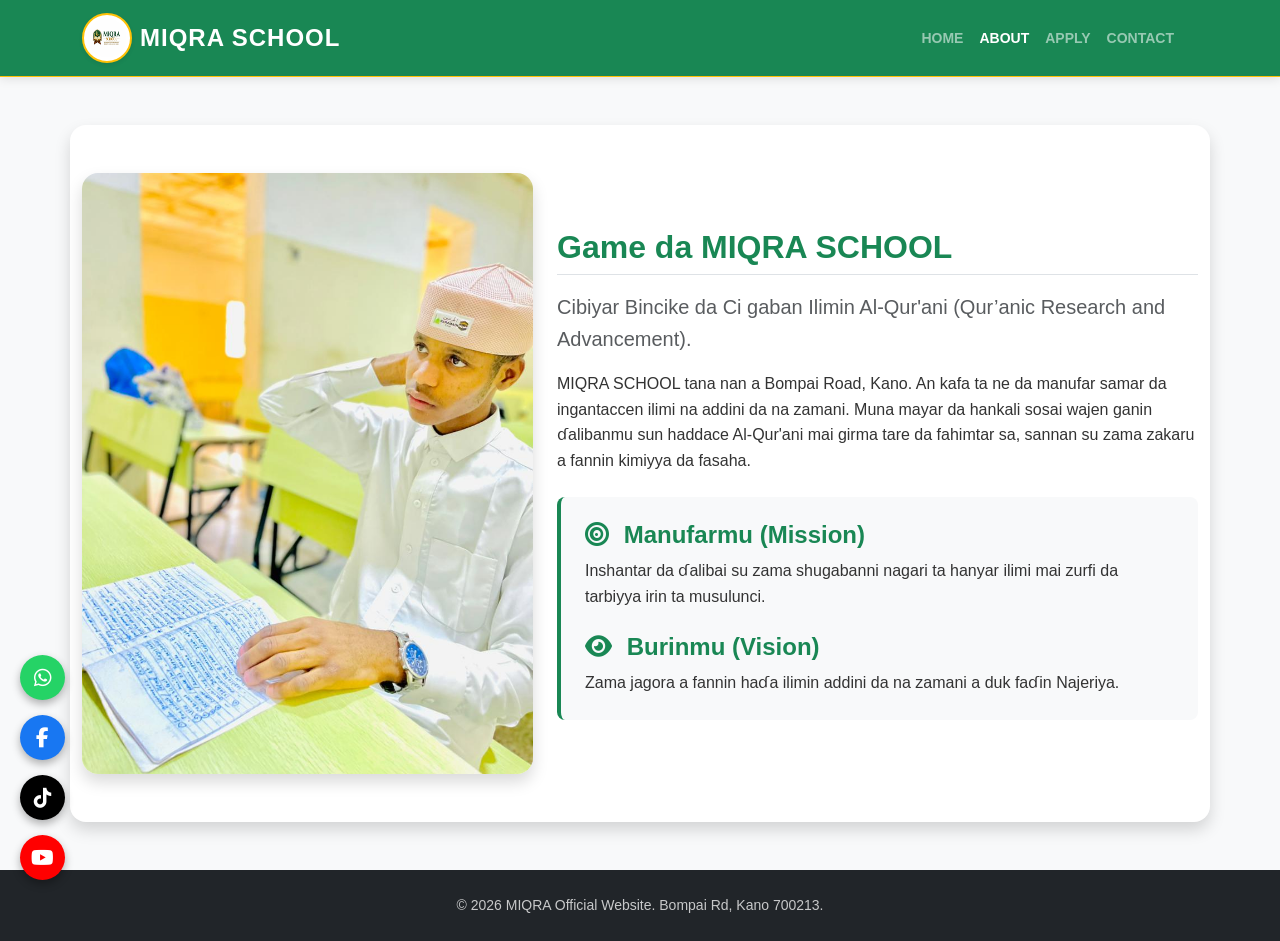
==== about.html @ 82fffc00 "Update website files" ====
<!DOCTYPE html>
<html lang="ha">
<head>
    <meta charset="UTF-8">
    <meta name="viewport" content="width=device-width, initial-scale=1.0">
    <title>About Us | MIQRA SCHOOL</title>
    <link href="https://cdn.jsdelivr.net/npm/bootstrap@5.3.0/dist/css/bootstrap.min.css" rel="stylesheet">
    <link rel="stylesheet" href="CSS/style.css">
    <link rel="stylesheet" href="https://cdnjs.cloudflare.com/ajax/libs/font-awesome/6.4.2/css/all.min.css">
</head>
<body class="bg-light">

    <div id="preloader">
    <div class="loader">
        <div class="spinner-border text-success" role="status">
            <span class="visually-hidden">Loading...</span>
        </div>
        <p class="mt-2 fw-bold text-success">MIQRA SCHOOL...</p>
    </div>
</div>
<nav class="navbar navbar-expand-lg navbar-dark bg-success sticky-top border-bottom border-warning">
    <div class="container">
        <a class="navbar-brand fw-bold d-flex align-items-center" href="index.html">
    <img src="Images/logo.png" alt="MIQRA Logo" width="50" height="50" class="me-2 rounded-circle shadow-sm bg-white p-1">
    <span class="d-none d-sm-inline">MIQRA SCHOOL</span>
</a>
        </button>
        <div class="collapse navbar-collapse" id="navbarNav">
            <ul class="navbar-nav ms-auto align-items-center text-uppercase small fw-bold">
                <li class="nav-item"><a class="nav-link" href="index.html">Home</a></li>
                <li class="nav-item"><a class="nav-link active" href="about.html">About</a></li>
                <li class="nav-item"><a class="nav-link" href="apply.html">Apply</a></li>
                <li class="nav-item"><a class="nav-link" href="contact.html">Contact</a></li>
                <li class="nav-item ms-lg-3 py-1">
                    <div id="google_translate_element" class="shadow-sm"></div>
                </li>
            </ul>
        </div>
    </div>
</nav>

<div class="container my-5 py-5 bg-white shadow rounded-4">
    <div class="row align-items-center">
        <div class="col-md-5 mb-4 mb-md-0">
            <img src="Images/student_study.jpg" class="img-fluid rounded-4 shadow" alt="Student Studying">
        </div>
        <div class="col-md-7">
            <h2 class="fw-bold text-success mb-3 border-bottom pb-2">Game da MIQRA SCHOOL</h2>
            <p class="lead fw-normal text-muted">Cibiyar Bincike da Ci gaban Ilimin Al-Qur'ani (Qur’anic Research and Advancement).</p>
            <p>MIQRA SCHOOL tana nan a Bompai Road, Kano. An kafa ta ne da manufar samar da ingantaccen ilimi na addini da na zamani. Muna mayar da hankali sosai wajen ganin ɗalibanmu sun haddace Al-Qur'ani mai girma tare da fahimtar sa, sannan su zama zakaru a fannin kimiyya da fasaha.</p>
            
            <div class="mt-4 p-4 bg-light rounded-3 border-start border-success border-4">
                <h4 class="fw-bold text-success"><i class="fas fa-bullseye me-2"></i> Manufarmu (Mission)</h4>
                <p class="mb-4">Inshantar da ɗalibai su zama shugabanni nagari ta hanyar ilimi mai zurfi da tarbiyya irin ta musulunci.</p>
                
                <h4 class="fw-bold text-success"><i class="fas fa-eye me-2"></i> Burinmu (Vision)</h4>
                <p class="mb-0">Zama jagora a fannin haɗa ilimin addini da na zamani a duk faɗin Najeriya.</p>
            </div>
        </div>
    </div>
</div>

<footer class="bg-dark text-white text-center p-4">
    <p class="mb-0 small opacity-75">© 2026 MIQRA Official Website. Bompai Rd, Kano 700213.</p>
</footer>

<div class="main-sidebar">
    <a href="https://wa.me/2347077127827" class="s-link whatsapp" target="_blank"><i class="fab fa-whatsapp"></i></a>
    <a href="https://www.facebook.com/profile.php?id=100088737491967" class="s-link facebook" target="_blank"><i class="fab fa-facebook-f"></i></a>
    <a href="https://www.tiktok.com/@alh.khalid.mk" class="s-link tiktok" target="_blank"><i class="fab fa-tiktok"></i></a>
    <a href="https://youtube.com/@alh-khalid_m_k" class="s-link youtube" target="_blank"><i class="fab fa-youtube"></i></a>
</div>

<button onclick="topFunction()" id="backToTop" title="Koma Sama">
    <i class="fas fa-arrow-up"></i>
</button>

<script type="text/javascript">
function googleTranslateElementInit() {
  new google.translate.TranslateElement({
    pageLanguage: 'ha', 
    includedLanguages: 'en,ha,ar,zh-CN,fr,hi', 
    layout: google.translate.TranslateElement.InlineLayout.SIMPLE,
    autoDisplay: false
  }, 'google_translate_element');
}
</script>
<script type="text/javascript" src="//translate.google.com/translate_a/element.js?cb=googleTranslateElementInit"></script>

<script src="https://cdn.jsdelivr.net/npm/bootstrap@5.3.0/dist/js/bootstrap.bundle.min.js"></script>
<script src="JS/script.js"></script> 
</body>
</html>
---- CSS/style.css ----
/* =========================================
   MIQRA SCHOOL - MAIN STYLESHEET
   ========================================= */

html {
    scroll-behavior: smooth;
}

/* 1. Tsarin jiki baki daya */
body {
    font-family: 'Segoe UI', Tahoma, Geneva, Verdana, sans-serif;
    line-height: 1.6;
    color: #333;
    margin: 0;
    padding: 0;
}

/* 2. Tsarin bangaren sama (Hero Section) */
.hero {
    height: 90vh;
    background: linear-gradient(rgba(0,0,0,0.6), rgba(0,0,0,0.6)), url('../Images/students_hall.jpg');
    background-size: cover;
    background-position: center;
    color: white;
    display: flex;
    align-items: center;
    justify-content: center;
    text-align: center;
}

.hero h1 {
    font-size: 3.5rem;
    font-weight: bold;
    text-transform: uppercase;
    text-shadow: 2px 2px 8px rgba(0,0,0,0.5);
}

/* 3. Tsarin Navigation Bar & Logo */
.navbar {
    box-shadow: 0 2px 10px rgba(0,0,0,0.1);
}

.navbar-brand {
    font-size: 1.5rem;
    letter-spacing: 1px;
}

/* Gyara don Logo ya yi kyau a cikin Navbar */
.navbar-brand img {
    border: 2px solid #ffc107; /* Kalar yellow din MIQRA */
    background: white;
    padding: 2px;
}

/* 4. Karamin tsarin section padding */
.section-padding {
    padding: 60px 0;
}

/* 5. Tsarin Footer na kasa */
footer {
    background-color: #222;
    color: #bbb;
    padding: 30px 0;
    text-align: center;
}

/* 6. Sidebar da Social Links */
.main-sidebar {
    position: fixed;
    bottom: 20px;
    left: 20px;
    z-index: 10000;
    display: flex;
    flex-direction: column;
    gap: 15px;
}

.s-link {
    width: 45px;
    height: 45px;
    display: flex;
    align-items: center;
    justify-content: center;
    border-radius: 50%;
    color: white !important;
    font-size: 20px;
    text-decoration: none;
    box-shadow: 0 4px 8px rgba(0,0,0,0.3);
    transition: transform 0.3s;
}

.s-link:hover {
    transform: scale(1.1);
}

.whatsapp { background-color: #25d366 !important; }
.facebook { background-color: #1877f2 !important; }
.tiktok   { background-color: #000000 !important; }
.youtube  { background-color: #ff0000 !important; }

/* 7. Back to Top Button */
#backToTop {
    display: none;
    position: fixed;
    bottom: 20px;
    right: 30px;
    z-index: 99;
    border: none;
    outline: none;
    background-color: #ffc107;
    color: white;
    cursor: pointer;
    padding: 15px;
    border-radius: 50%;
    font-size: 18px;
    box-shadow: 0 4px 8px rgba(0,0,0,0.2);
    transition: 0.3s;
}

#backToTop:hover {
    background-color: #e0a800;
}

/* 8. Google Translate Styling */
.goog-te-gadget-simple {
    background-color: #ffffff !important;
    border: 2px solid #ffc107 !important;
    border-radius: 30px !important;
    padding: 4px 12px !important;
    font-size: 14px !important;
    font-weight: bold !important;
    display: inline-flex !important;
    align-items: center !important;
    cursor: pointer;
    transition: 0.3s ease;
}

.goog-te-gadget-icon {
    display: none !important;
}

.goog-te-menu-value span {
    color: #198754 !important;
    text-transform: uppercase;
    font-size: 12px;
}

/* 9. Preloader Styles */
#preloader {
    position: fixed;
    top: 0;
    left: 0;
    width: 100%;
    height: 100%;
    background-color: #ffffff;
    display: flex;
    justify-content: center;
    align-items: center;
    z-index: 10001; /* Ya fi kowane abu sama */
    transition: opacity 0.5s ease, visibility 0.5s ease;
}

.loader {
    text-align: center;
}

.loader-hidden {
    opacity: 0;
    visibility: hidden;
}

/* 10. Mobile Responsive & Form Fixes */
@media (max-width: 768px) {
    .hero h1 {
        font-size: 2.2rem;
    }

    /* Gyara Date input don ya fi sauki a waya */
    input[type="date"] {
        position: relative;
        min-height: 50px;
        appearance: none;
    }

    /* Sanya alamar calendar ta fito a fili */
    input[type="date"]::-webkit-calendar-picker-indicator {
        background: transparent;
        bottom: 0;
        color: transparent;
        cursor: pointer;
        height: auto;
        left: 0;
        position: absolute;
        right: 0;
        top: 0;
        width: auto;
    }
}

@media (max-width: 991px) {
    #google_translate_element {
        margin-top: 15px;
        margin-bottom: 5px;
        text-align: center;
    }
}
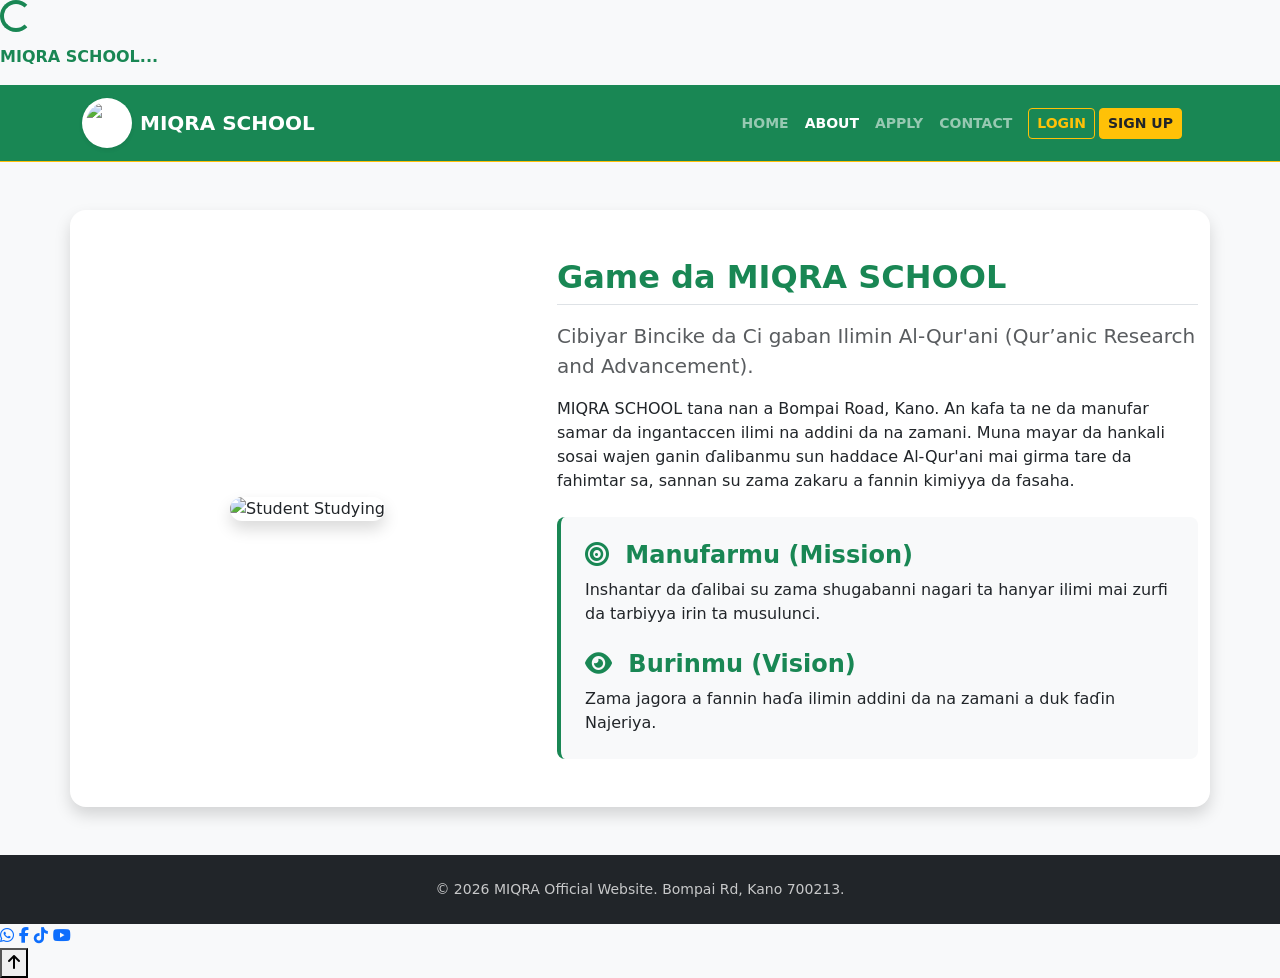
==== commit 5ccffdad: "updet" ====
--- a/about.html
+++ b/about.html
@@ -5,89 +5,96 @@
     <meta name="viewport" content="width=device-width, initial-scale=1.0">
     <title>About Us | MIQRA SCHOOL</title>
     <link href="https://cdn.jsdelivr.net/npm/bootstrap@5.3.0/dist/css/bootstrap.min.css" rel="stylesheet">
-    <link rel="stylesheet" href="CSS/style.css">
+    <link rel="stylesheet" href="css/style.css">
     <link rel="stylesheet" href="https://cdnjs.cloudflare.com/ajax/libs/font-awesome/6.4.2/css/all.min.css">
 </head>
 <body class="bg-light">
 
     <div id="preloader">
-    <div class="loader">
-        <div class="spinner-border text-success" role="status">
-            <span class="visually-hidden">Loading...</span>
-        </div>
-        <p class="mt-2 fw-bold text-success">MIQRA SCHOOL...</p>
-    </div>
-</div>
-<nav class="navbar navbar-expand-lg navbar-dark bg-success sticky-top border-bottom border-warning">
-    <div class="container">
-        <a class="navbar-brand fw-bold d-flex align-items-center" href="index.html">
-    <img src="Images/logo.png" alt="MIQRA Logo" width="50" height="50" class="me-2 rounded-circle shadow-sm bg-white p-1">
-    <span class="d-none d-sm-inline">MIQRA SCHOOL</span>
-</a>
-        </button>
-        <div class="collapse navbar-collapse" id="navbarNav">
-            <ul class="navbar-nav ms-auto align-items-center text-uppercase small fw-bold">
-                <li class="nav-item"><a class="nav-link" href="index.html">Home</a></li>
-                <li class="nav-item"><a class="nav-link active" href="about.html">About</a></li>
-                <li class="nav-item"><a class="nav-link" href="apply.html">Apply</a></li>
-                <li class="nav-item"><a class="nav-link" href="contact.html">Contact</a></li>
-                <li class="nav-item ms-lg-3 py-1">
-                    <div id="google_translate_element" class="shadow-sm"></div>
-                </li>
-            </ul>
+        <div class="loader">
+            <div class="spinner-border text-success" role="status">
+                <span class="visually-hidden">Loading...</span>
+            </div>
+            <p class="mt-2 fw-bold text-success">MIQRA SCHOOL...</p>
         </div>
     </div>
-</nav>
 
-<div class="container my-5 py-5 bg-white shadow rounded-4">
-    <div class="row align-items-center">
-        <div class="col-md-5 mb-4 mb-md-0">
-            <img src="Images/student_study.jpg" class="img-fluid rounded-4 shadow" alt="Student Studying">
+    <nav class="navbar navbar-expand-lg navbar-dark bg-success sticky-top border-bottom border-warning">
+        <div class="container">
+            <a class="navbar-brand fw-bold d-flex align-items-center" href="index.html">
+                <img src="images/logo.png" alt="MIQRA Logo" width="50" height="50" class="me-2 rounded-circle shadow-sm bg-white p-1">
+                <span class="d-none d-sm-inline">MIQRA SCHOOL</span>
+            </a>
+            
+            <button class="navbar-toggler" type="button" data-bs-toggle="collapse" data-bs-target="#navbarNav">
+                <span class="navbar-toggler-icon"></span>
+            </button>
+
+            <div class="collapse navbar-collapse" id="navbarNav">
+                <ul class="navbar-nav ms-auto align-items-center text-uppercase small fw-bold">
+                    <li class="nav-item"><a class="nav-link" href="index.html">Home</a></li>
+                    <li class="nav-item"><a class="nav-link active" href="about.html">About</a></li>
+                    <li class="nav-item"><a class="nav-link" href="apply.html">Apply</a></li>
+                    <li class="nav-item"><a class="nav-link" href="contact.html">Contact</a></li>
+                    <li class="nav-item ms-lg-2"><a class="btn btn-outline-warning btn-sm fw-bold" href="login.html">Login</a></li>
+                    <li class="nav-item ms-lg-1"><a class="btn btn-warning btn-sm fw-bold text-dark" href="signup.html">Sign Up</a></li>
+                    <li class="nav-item ms-lg-3 py-1">
+                        <div id="google_translate_element" class="shadow-sm"></div>
+                    </li>
+                </ul>
+            </div>
         </div>
-        <div class="col-md-7">
-            <h2 class="fw-bold text-success mb-3 border-bottom pb-2">Game da MIQRA SCHOOL</h2>
-            <p class="lead fw-normal text-muted">Cibiyar Bincike da Ci gaban Ilimin Al-Qur'ani (Qur’anic Research and Advancement).</p>
-            <p>MIQRA SCHOOL tana nan a Bompai Road, Kano. An kafa ta ne da manufar samar da ingantaccen ilimi na addini da na zamani. Muna mayar da hankali sosai wajen ganin ɗalibanmu sun haddace Al-Qur'ani mai girma tare da fahimtar sa, sannan su zama zakaru a fannin kimiyya da fasaha.</p>
-            
-            <div class="mt-4 p-4 bg-light rounded-3 border-start border-success border-4">
-                <h4 class="fw-bold text-success"><i class="fas fa-bullseye me-2"></i> Manufarmu (Mission)</h4>
-                <p class="mb-4">Inshantar da ɗalibai su zama shugabanni nagari ta hanyar ilimi mai zurfi da tarbiyya irin ta musulunci.</p>
+    </nav>
+
+    <div class="container my-5 py-5 bg-white shadow rounded-4">
+        <div class="row align-items-center">
+            <div class="col-md-5 mb-4 mb-md-0 text-center">
+                <img src="images/student_study.jpg" class="img-fluid rounded-4 shadow" alt="Student Studying">
+            </div>
+            <div class="col-md-7">
+                <h2 class="fw-bold text-success mb-3 border-bottom pb-2">Game da MIQRA SCHOOL</h2>
+                <p class="lead fw-normal text-muted">Cibiyar Bincike da Ci gaban Ilimin Al-Qur'ani (Qur’anic Research and Advancement).</p>
+                <p>MIQRA SCHOOL tana nan a Bompai Road, Kano. An kafa ta ne da manufar samar da ingantaccen ilimi na addini da na zamani. Muna mayar da hankali sosai wajen ganin ɗalibanmu sun haddace Al-Qur'ani mai girma tare da fahimtar sa, sannan su zama zakaru a fannin kimiyya da fasaha.</p>
                 
-                <h4 class="fw-bold text-success"><i class="fas fa-eye me-2"></i> Burinmu (Vision)</h4>
-                <p class="mb-0">Zama jagora a fannin haɗa ilimin addini da na zamani a duk faɗin Najeriya.</p>
+                <div class="mt-4 p-4 bg-light rounded-3 border-start border-success border-4">
+                    <h4 class="fw-bold text-success"><i class="fas fa-bullseye me-2"></i> Manufarmu (Mission)</h4>
+                    <p class="mb-4">Inshantar da ɗalibai su zama shugabanni nagari ta hanyar ilimi mai zurfi da tarbiyya irin ta musulunci.</p>
+                    
+                    <h4 class="fw-bold text-success"><i class="fas fa-eye me-2"></i> Burinmu (Vision)</h4>
+                    <p class="mb-0">Zama jagora a fannin haɗa ilimin addini da na zamani a duk faɗin Najeriya.</p>
+                </div>
             </div>
         </div>
     </div>
-</div>
 
-<footer class="bg-dark text-white text-center p-4">
-    <p class="mb-0 small opacity-75">© 2026 MIQRA Official Website. Bompai Rd, Kano 700213.</p>
-</footer>
+    <footer class="bg-dark text-white text-center p-4">
+        <p class="mb-0 small opacity-75">© 2026 MIQRA Official Website. Bompai Rd, Kano 700213.</p>
+    </footer>
 
-<div class="main-sidebar">
-    <a href="https://wa.me/2347077127827" class="s-link whatsapp" target="_blank"><i class="fab fa-whatsapp"></i></a>
-    <a href="https://www.facebook.com/profile.php?id=100088737491967" class="s-link facebook" target="_blank"><i class="fab fa-facebook-f"></i></a>
-    <a href="https://www.tiktok.com/@alh.khalid.mk" class="s-link tiktok" target="_blank"><i class="fab fa-tiktok"></i></a>
-    <a href="https://youtube.com/@alh-khalid_m_k" class="s-link youtube" target="_blank"><i class="fab fa-youtube"></i></a>
-</div>
+    <div class="main-sidebar">
+        <a href="https://wa.me/2347077127827" class="s-link whatsapp" target="_blank"><i class="fab fa-whatsapp"></i></a>
+        <a href="https://www.facebook.com/profile.php?id=100088737491967" class="s-link facebook" target="_blank"><i class="fab fa-facebook-f"></i></a>
+        <a href="https://www.tiktok.com/@alh.khalid.mk" class="s-link tiktok" target="_blank"><i class="fab fa-tiktok"></i></a>
+        <a href="https://youtube.com/@alh-khalid_m_k" class="s-link youtube" target="_blank"><i class="fab fa-youtube"></i></a>
+    </div>
 
-<button onclick="topFunction()" id="backToTop" title="Koma Sama">
-    <i class="fas fa-arrow-up"></i>
-</button>
+    <button onclick="topFunction()" id="backToTop" title="Koma Sama">
+        <i class="fas fa-arrow-up"></i>
+    </button>
 
-<script type="text/javascript">
-function googleTranslateElementInit() {
-  new google.translate.TranslateElement({
-    pageLanguage: 'ha', 
-    includedLanguages: 'en,ha,ar,zh-CN,fr,hi', 
-    layout: google.translate.TranslateElement.InlineLayout.SIMPLE,
-    autoDisplay: false
-  }, 'google_translate_element');
-}
-</script>
-<script type="text/javascript" src="//translate.google.com/translate_a/element.js?cb=googleTranslateElementInit"></script>
+    <script type="text/javascript">
+    function googleTranslateElementInit() {
+      new google.translate.TranslateElement({
+        pageLanguage: 'ha', 
+        includedLanguages: 'en,ha,ar,zh-CN,fr,hi', 
+        layout: google.translate.TranslateElement.InlineLayout.SIMPLE,
+        autoDisplay: false
+      }, 'google_translate_element');
+    }
+    </script>
+    <script type="text/javascript" src="//translate.google.com/translate_a/element.js?cb=googleTranslateElementInit"></script>
 
-<script src="https://cdn.jsdelivr.net/npm/bootstrap@5.3.0/dist/js/bootstrap.bundle.min.js"></script>
-<script src="JS/script.js"></script> 
+    <script src="https://cdn.jsdelivr.net/npm/bootstrap@5.3.0/dist/js/bootstrap.bundle.min.js"></script>
+    <script src="js/script.js"></script> 
 </body>
 </html>
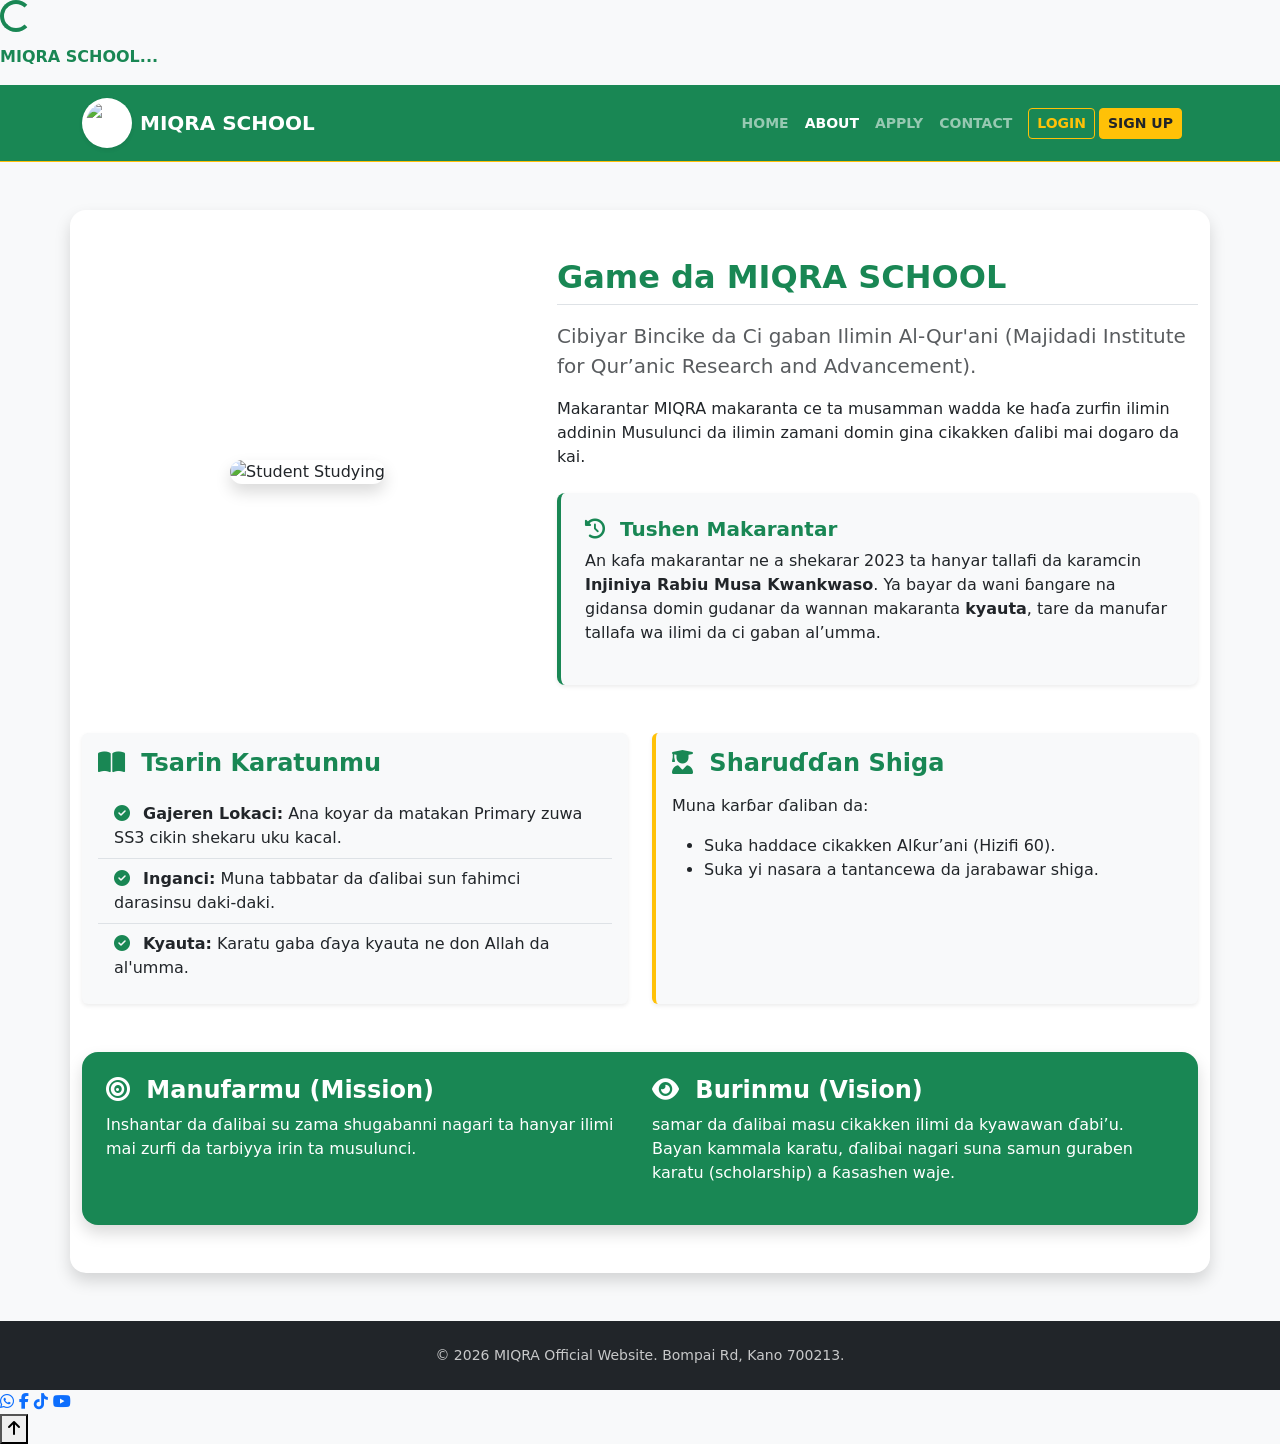
==== commit 12adcd83: "ak" ====
--- a/about.html
+++ b/about.html
@@ -47,27 +47,68 @@
     </nav>
 
     <div class="container my-5 py-5 bg-white shadow rounded-4">
-        <div class="row align-items-center">
+        <div class="row align-items-center mb-5">
             <div class="col-md-5 mb-4 mb-md-0 text-center">
                 <img src="images/student_study.jpg" class="img-fluid rounded-4 shadow" alt="Student Studying">
             </div>
             <div class="col-md-7">
                 <h2 class="fw-bold text-success mb-3 border-bottom pb-2">Game da MIQRA SCHOOL</h2>
-                <p class="lead fw-normal text-muted">Cibiyar Bincike da Ci gaban Ilimin Al-Qur'ani (Qur’anic Research and Advancement).</p>
-                <p>MIQRA SCHOOL tana nan a Bompai Road, Kano. An kafa ta ne da manufar samar da ingantaccen ilimi na addini da na zamani. Muna mayar da hankali sosai wajen ganin ɗalibanmu sun haddace Al-Qur'ani mai girma tare da fahimtar sa, sannan su zama zakaru a fannin kimiyya da fasaha.</p>
+                <p class="lead fw-normal text-muted">Cibiyar Bincike da Ci gaban Ilimin Al-Qur'ani (Majidadi Institute for Qur’anic Research and Advancement).</p>
+                <p>Makarantar MIQRA makaranta ce ta musamman wadda ke haɗa zurfin ilimin addinin Musulunci da ilimin zamani domin gina cikakken ɗalibi mai dogaro da kai.</p>
                 
-                <div class="mt-4 p-4 bg-light rounded-3 border-start border-success border-4">
-                    <h4 class="fw-bold text-success"><i class="fas fa-bullseye me-2"></i> Manufarmu (Mission)</h4>
-                    <p class="mb-4">Inshantar da ɗalibai su zama shugabanni nagari ta hanyar ilimi mai zurfi da tarbiyya irin ta musulunci.</p>
-                    
-                    <h4 class="fw-bold text-success"><i class="fas fa-eye me-2"></i> Burinmu (Vision)</h4>
-                    <p class="mb-0">Zama jagora a fannin haɗa ilimin addini da na zamani a duk faɗin Najeriya.</p>
+                <div class="mt-4 p-4 bg-light rounded-3 border-start border-success border-4 shadow-sm">
+                    <h5 class="fw-bold text-success"><i class="fas fa-history me-2"></i> Tushen Makarantar</h5>
+                    <p>An kafa makarantar ne a shekarar 2023 ta hanyar tallafi da karamcin <strong>Injiniya Rabiu Musa Kwankwaso</strong>. Ya bayar da wani ɓangare na gidansa domin gudanar da wannan makaranta <strong>kyauta</strong>, tare da manufar tallafa wa ilimi da ci gaban al’umma.</p>
+                </div>
+            </div>
+        </div>
+
+        <div class="row g-4">
+            <div class="col-md-6">
+                <div class="card h-100 border-0 bg-light shadow-sm">
+                    <div class="card-body">
+                        <h4 class="card-title fw-bold text-success mb-3"><i class="fas fa-book-open me-2"></i> Tsarin Karatunmu</h4>
+                        <ul class="list-group list-group-flush bg-transparent">
+                            <li class="list-group-item bg-transparent"><i class="fas fa-check-circle text-success me-2"></i> <strong>Gajeren Lokaci:</strong> Ana koyar da matakan Primary zuwa SS3 cikin shekaru uku kacal.</li>
+                            <li class="list-group-item bg-transparent"><i class="fas fa-check-circle text-success me-2"></i> <strong>Inganci:</strong> Muna tabbatar da ɗalibai sun fahimci darasinsu daki-daki.</li>
+                            <li class="list-group-item bg-transparent"><i class="fas fa-check-circle text-success me-2"></i> <strong>Kyauta:</strong> Karatu gaba ɗaya kyauta ne don Allah da al'umma.</li>
+                        </ul>
+                    </div>
+                </div>
+            </div>
+            <div class="col-md-6">
+                <div class="card h-100 border-0 bg-light shadow-sm border-start border-warning border-4">
+                    <div class="card-body">
+                        <h4 class="card-title fw-bold text-success mb-3"><i class="fas fa-user-graduate me-2"></i> Sharuɗɗan Shiga</h4>
+                        <p>Muna karɓar ɗaliban da:</p>
+                        <ul>
+                            <li>Suka haddace cikakken Alƙur’ani (Hizifi 60).</li>
+                            <li>Suka yi nasara a tantancewa da jarabawar shiga.</li>
+                        </ul>
+                    </div>
+                </div>
+            </div>
+        </div>
+
+        <div class="row mt-5">
+            <div class="col-md-12">
+                <div class="p-4 bg-success text-white rounded-4 shadow">
+                    <div class="row">
+                        <div class="col-md-6 mb-3 mb-md-0">
+                            <h4 class="fw-bold"><i class="fas fa-bullseye me-2"></i> Manufarmu (Mission)</h4>
+                            <p>Inshantar da ɗalibai su zama shugabanni nagari ta hanyar ilimi mai zurfi da tarbiyya irin ta musulunci.</p>
+                        </div>
+                        <div class="col-md-6">
+                            <h4 class="fw-bold"><i class="fas fa-eye me-2"></i> Burinmu (Vision)</h4>
+                            <p> samar da ɗalibai masu cikakken ilimi da kyawawan ɗabi’u. Bayan kammala karatu, ɗalibai nagari suna samun guraben karatu (scholarship) a ƙasashen waje.</p>
+                        </div>
+                    </div>
                 </div>
             </div>
         </div>
     </div>
 
-    <footer class="bg-dark text-white text-center p-4">
+    <footer class="bg-dark text-white text-center p-4 mt-5">
         <p class="mb-0 small opacity-75">© 2026 MIQRA Official Website. Bompai Rd, Kano 700213.</p>
     </footer>
 
@@ -93,7 +134,6 @@
     }
     </script>
     <script type="text/javascript" src="//translate.google.com/translate_a/element.js?cb=googleTranslateElementInit"></script>
-
     <script src="https://cdn.jsdelivr.net/npm/bootstrap@5.3.0/dist/js/bootstrap.bundle.min.js"></script>
     <script src="js/script.js"></script> 
 </body>
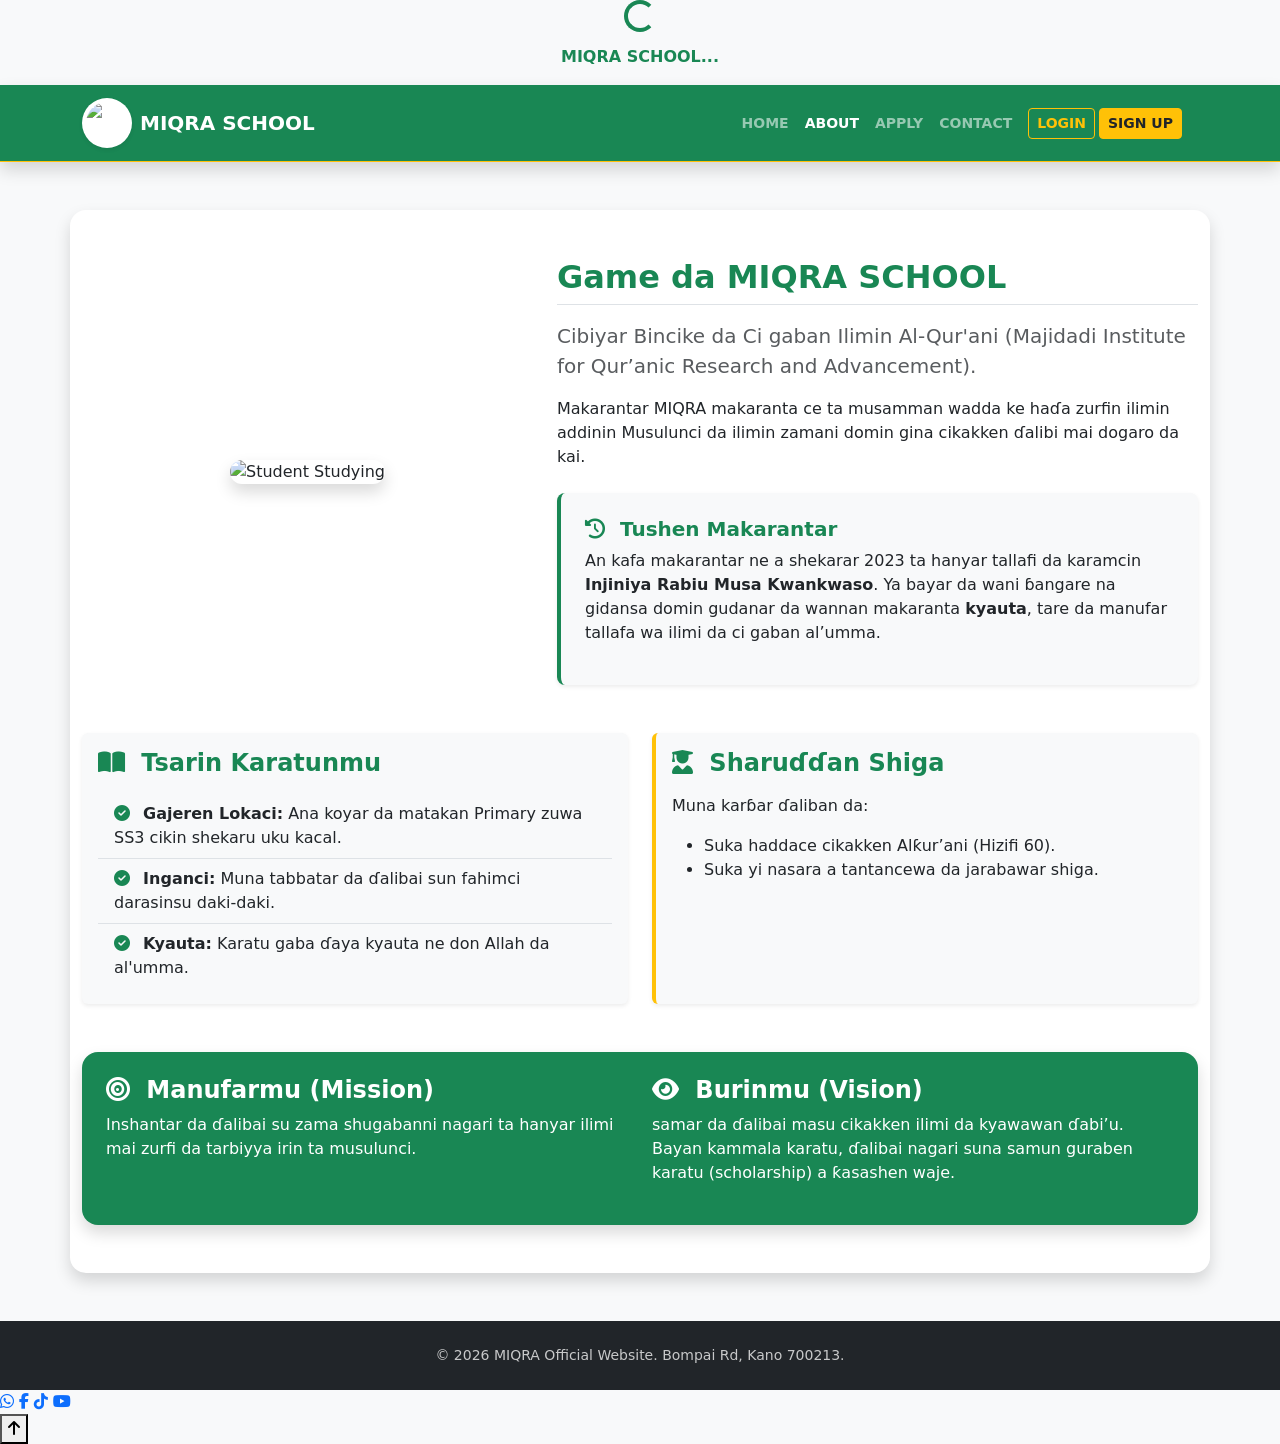
==== commit 85b711c0: "mk" ====
--- a/about.html
+++ b/about.html
@@ -11,25 +11,25 @@
 <body class="bg-light">
 
     <div id="preloader">
-        <div class="loader">
+        <div class="loader text-center">
             <div class="spinner-border text-success" role="status">
                 <span class="visually-hidden">Loading...</span>
             </div>
-            <p class="mt-2 fw-bold text-success">MIQRA SCHOOL...</p>
+            <p class="mt-2 fw-bold text-success text-uppercase">MIQRA SCHOOL...</p>
         </div>
     </div>
 
-    <nav class="navbar navbar-expand-lg navbar-dark bg-success sticky-top border-bottom border-warning">
+    <nav class="navbar navbar-expand-lg navbar-dark bg-success sticky-top border-bottom border-warning shadow">
         <div class="container">
             <a class="navbar-brand fw-bold d-flex align-items-center" href="index.html">
                 <img src="images/logo.png" alt="MIQRA Logo" width="50" height="50" class="me-2 rounded-circle shadow-sm bg-white p-1">
                 <span class="d-none d-sm-inline">MIQRA SCHOOL</span>
             </a>
-            
-            <button class="navbar-toggler" type="button" data-bs-toggle="collapse" data-bs-target="#navbarNav">
+
+            <button class="navbar-toggler border-0" type="button" data-bs-toggle="collapse" data-bs-target="#navbarNav">
                 <span class="navbar-toggler-icon"></span>
             </button>
-
+            
             <div class="collapse navbar-collapse" id="navbarNav">
                 <ul class="navbar-nav ms-auto align-items-center text-uppercase small fw-bold">
                     <li class="nav-item"><a class="nav-link" href="index.html">Home</a></li>
